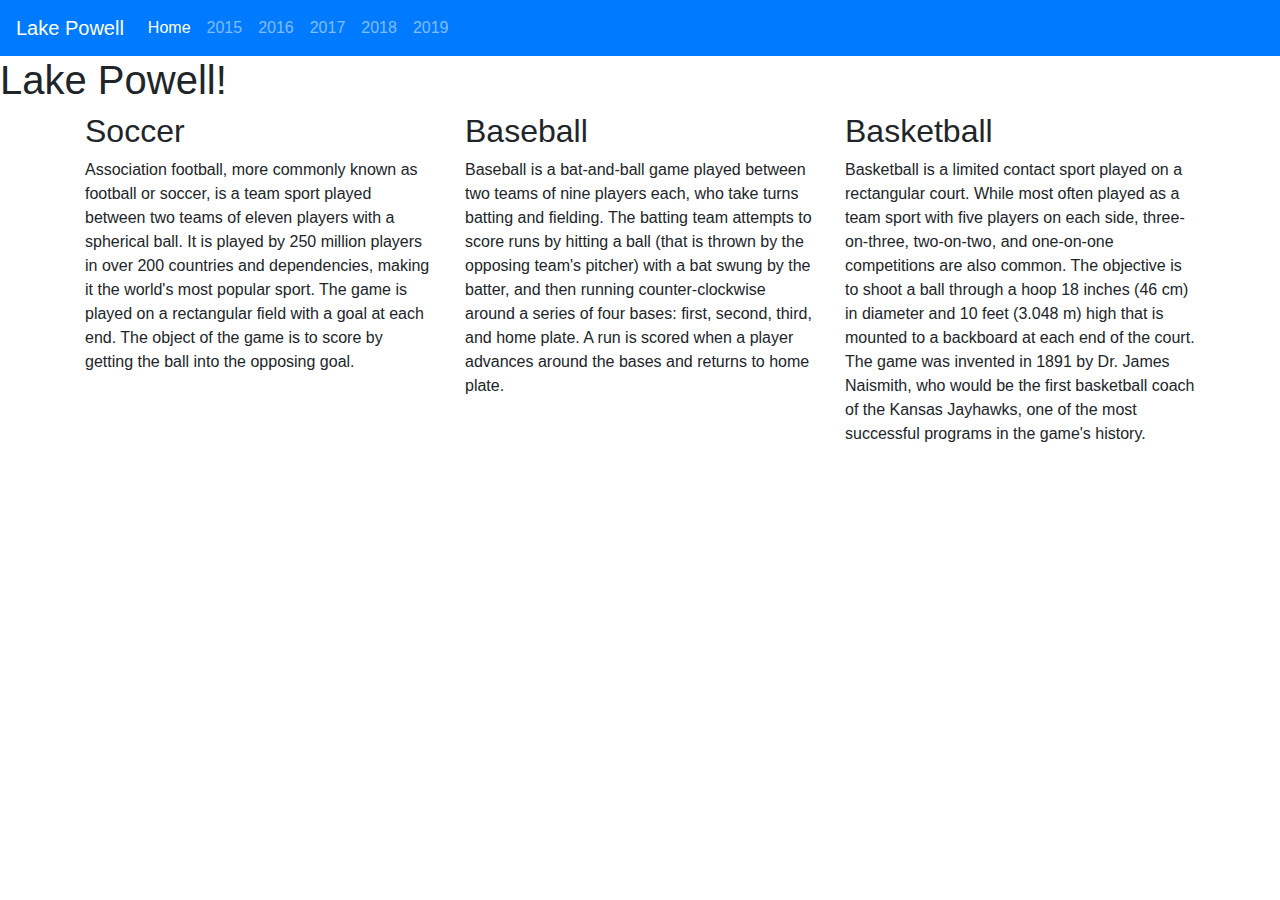
==== index.html @ 32fa8bf6 "first commit" ====
<!doctype html>
<html lang="en">
  <head>
    <!-- Required meta tags -->
    <meta charset="utf-8">
    <meta name="viewport" content="width=device-width, initial-scale=1, shrink-to-fit=no">

    <!-- Bootstrap CSS -->
    <!-- <link rel="stylesheet" href="https://stackpath.bootstrapcdn.com/bootstrap/4.3.1/css/bootstrap.min.css" integrity="sha384-ggOyR0iXCbMQv3Xipma34MD+dH/1fQ784/j6cY/iJTQUOhcWr7x9JvoRxT2MZw1T" crossorigin="anonymous"> -->
    <link rel="stylesheet" href="bootstrap-4.3.1-dist/css/bootstrap.min.css">

    <title>Hello, world!</title>
  </head>
  <body>
    <header>
        <nav class="navbar navbar-expand-lg navbar-dark bg-primary">
            <a class="navbar-brand" href="index.html">Lake Powell</a>
            <button class="navbar-toggler" type="button" data-toggle="collapse" data-target="#navbarNavAltMarkup" aria-controls="navbarNavAltMarkup" aria-expanded="false" aria-label="Toggle navigation">
              <span class="navbar-toggler-icon"></span>
            </button>
            <div class="collapse navbar-collapse" id="navbarNavAltMarkup">
              <div class="navbar-nav">
                <a class="nav-item nav-link active" href="index.html">Home <span class="sr-only">(current)</span></a>
                <a class="nav-item nav-link" href="trip2015.html">2015</a>
                <a class="nav-item nav-link" href="trip2016.html">2016</a>
                <a class="nav-item nav-link" href="trip2017.html">2017</a>
                <a class="nav-item nav-link" href="trip2018.html">2018</a>
                <a class="nav-item nav-link" href="trip2019.html">2019</a>
              </div>
            </div>
          </nav>
    </header>
    <h1>Lake Powell!</h1>
    <div class="container">
      <div class="row">
        <div class="col-md-6 col-lg-4">
          <h2>Soccer</h2>
          <p>Association football, more commonly known as football or soccer, is a team sport played between two teams of eleven players with a spherical ball. It is played by 250 million players in over 200 countries and dependencies, making it the world's most popular sport. The game is played on a rectangular field with a goal at each end. The object of the game is to score by getting the ball into the opposing goal.</p>
        </div>
        <div class="col-md-6 col-lg-4">
          <h2>Baseball</h2>
          <p>Baseball is a bat-and-ball game played between two teams of nine players each, who take turns batting and fielding. The batting team attempts to score runs by hitting a ball (that is thrown by the opposing team's pitcher) with a bat swung by the batter, and then running counter-clockwise around a series of four bases: first, second, third, and home plate. A run is scored when a player advances around the bases and returns to home plate.</p>
        </div>
        <div class="col-md-6 col-lg-4">
          <h2>Basketball</h2>
          <p>Basketball is a limited contact sport played on a rectangular court. While most often played as a team sport with five players on each side, three-on-three, two-on-two, and one-on-one competitions are also common. The objective is to shoot a ball through a hoop 18 inches (46 cm) in diameter and 10 feet (3.048 m) high that is mounted to a backboard at each end of the court. The game was invented in 1891 by Dr. James Naismith, who would be the first basketball coach of the Kansas Jayhawks, one of the most successful programs in the game's history.</p>
        </div>
      </div>
    </div>

    <!-- Optional JavaScript -->
    <!-- jQuery first, then Popper.js, then Bootstrap JS -->
    <script src="https://code.jquery.com/jquery-3.3.1.slim.min.js" integrity="sha384-q8i/X+965DzO0rT7abK41JStQIAqVgRVzpbzo5smXKp4YfRvH+8abtTE1Pi6jizo" crossorigin="anonymous"></script>
    <script src="https://cdnjs.cloudflare.com/ajax/libs/popper.js/1.14.7/umd/popper.min.js" integrity="sha384-UO2eT0CpHqdSJQ6hJty5KVphtPhzWj9WO1clHTMGa3JDZwrnQq4sF86dIHNDz0W1" crossorigin="anonymous"></script>
    <script src="https://stackpath.bootstrapcdn.com/bootstrap/4.3.1/js/bootstrap.min.js" integrity="sha384-JjSmVgyd0p3pXB1rRibZUAYoIIy6OrQ6VrjIEaFf/nJGzIxFDsf4x0xIM+B07jRM" crossorigin="anonymous"></script>
  </body>
</html>
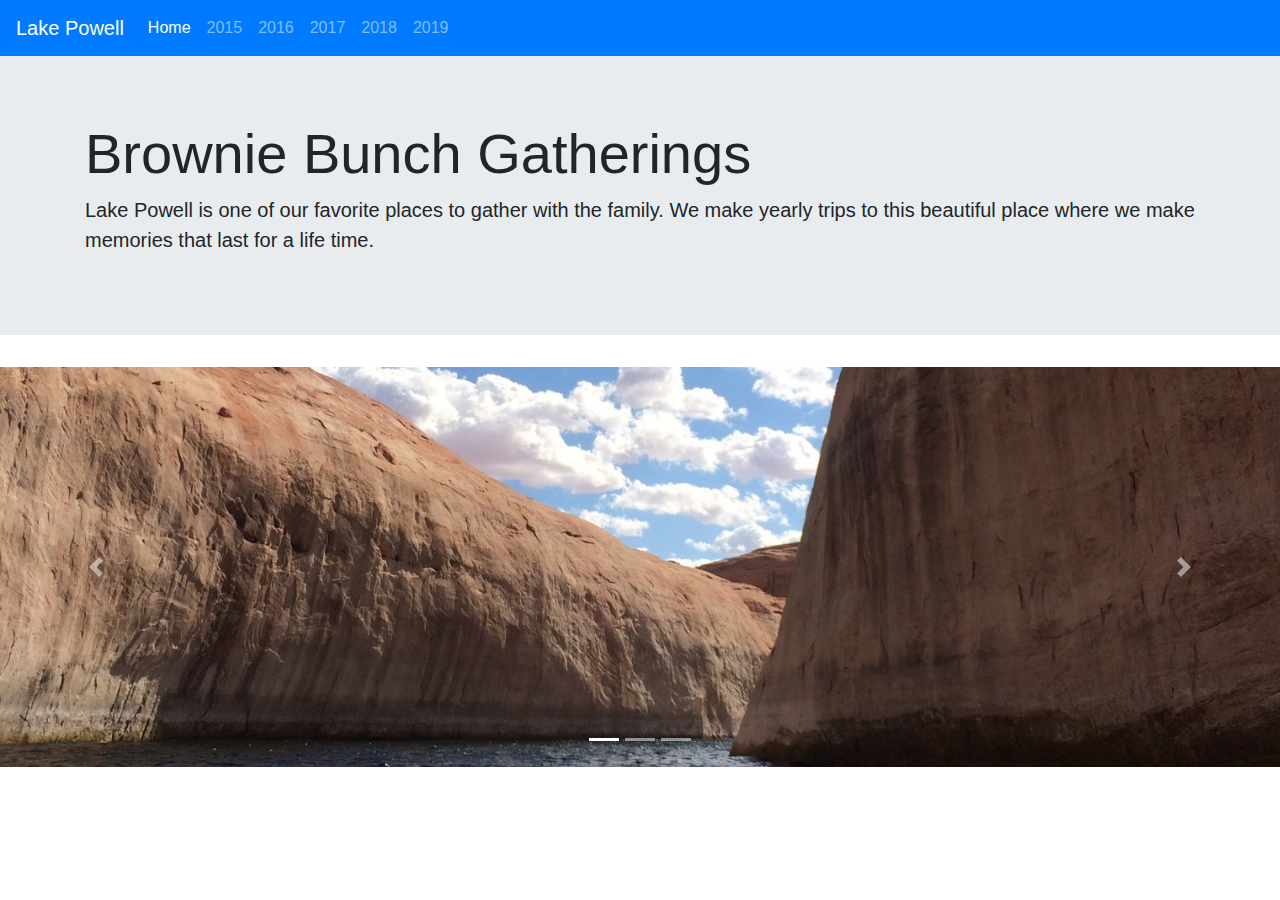
==== commit fea792ce: "Added Images" ====
--- a/index.html
+++ b/index.html
@@ -8,8 +8,9 @@
     <!-- Bootstrap CSS -->
     <!-- <link rel="stylesheet" href="https://stackpath.bootstrapcdn.com/bootstrap/4.3.1/css/bootstrap.min.css" integrity="sha384-ggOyR0iXCbMQv3Xipma34MD+dH/1fQ784/j6cY/iJTQUOhcWr7x9JvoRxT2MZw1T" crossorigin="anonymous"> -->
     <link rel="stylesheet" href="bootstrap-4.3.1-dist/css/bootstrap.min.css">
+    <link rel="stylesheet" href="css/custom.css">
 
-    <title>Hello, world!</title>
+    <title>Brownie Bunch Gatherings</title>
   </head>
   <body>
     <header>
@@ -30,23 +31,41 @@
             </div>
           </nav>
     </header>
-    <h1>Lake Powell!</h1>
-    <div class="container">
-      <div class="row">
-        <div class="col-md-6 col-lg-4">
-          <h2>Soccer</h2>
-          <p>Association football, more commonly known as football or soccer, is a team sport played between two teams of eleven players with a spherical ball. It is played by 250 million players in over 200 countries and dependencies, making it the world's most popular sport. The game is played on a rectangular field with a goal at each end. The object of the game is to score by getting the ball into the opposing goal.</p>
+    <div class="jumbotron jumbotron-fluid">
+      <div class="container">
+        <h1 class="display-4">Brownie Bunch Gatherings</h1>
+        <p class="lead">Lake Powell is one of our favorite places to gather with the family.
+          We make yearly trips to this beautiful place where we make memories that last for a life time. 
+        </p>
+      </div>
+    </div>
+    <div id="carouselExampleIndicators" class="carousel slide" data-ride="carousel">
+      <ol class="carousel-indicators">
+        <li data-target="#carouselExampleIndicators" data-slide-to="0" class="active"></li>
+        <li data-target="#carouselExampleIndicators" data-slide-to="1"></li>
+        <li data-target="#carouselExampleIndicators" data-slide-to="2"></li>
+      </ol>
+      <div class="carousel-inner">
+        <div class="carousel-item active">
+          <img src="images/Powell 2015/slotcanyoncrop.jpg" class="d-block w-100" alt="Mark Skiing">
         </div>
-        <div class="col-md-6 col-lg-4">
-          <h2>Baseball</h2>
-          <p>Baseball is a bat-and-ball game played between two teams of nine players each, who take turns batting and fielding. The batting team attempts to score runs by hitting a ball (that is thrown by the opposing team's pitcher) with a bat swung by the batter, and then running counter-clockwise around a series of four bases: first, second, third, and home plate. A run is scored when a player advances around the bases and returns to home plate.</p>
+        <div class="carousel-item">
+          <img src="images/Powell 2015/sunset copy.jpg" class="d-block w-100" alt="Sunset">
         </div>
-        <div class="col-md-6 col-lg-4">
-          <h2>Basketball</h2>
-          <p>Basketball is a limited contact sport played on a rectangular court. While most often played as a team sport with five players on each side, three-on-three, two-on-two, and one-on-one competitions are also common. The objective is to shoot a ball through a hoop 18 inches (46 cm) in diameter and 10 feet (3.048 m) high that is mounted to a backboard at each end of the court. The game was invented in 1891 by Dr. James Naismith, who would be the first basketball coach of the Kansas Jayhawks, one of the most successful programs in the game's history.</p>
+        <div class="carousel-item">
+          <img src="images/Powell 2015/group.jpeg" class="d-block w-100" alt="Slot Canyon">
         </div>
       </div>
+      <a class="carousel-control-prev" href="#carouselExampleIndicators" role="button" data-slide="prev">
+        <span class="carousel-control-prev-icon" aria-hidden="true"></span>
+        <span class="sr-only">Previous</span>
+      </a>
+      <a class="carousel-control-next" href="#carouselExampleIndicators" role="button" data-slide="next">
+        <span class="carousel-control-next-icon" aria-hidden="true"></span>
+        <span class="sr-only">Next</span>
+      </a>
     </div>
+    
 
     <!-- Optional JavaScript -->
     <!-- jQuery first, then Popper.js, then Bootstrap JS -->
--- a/css/custom.css
+++ b/css/custom.css
@@ -0,0 +1,4 @@
+.carousel-item {
+    height: 400px;
+    overflow: hidden;
+}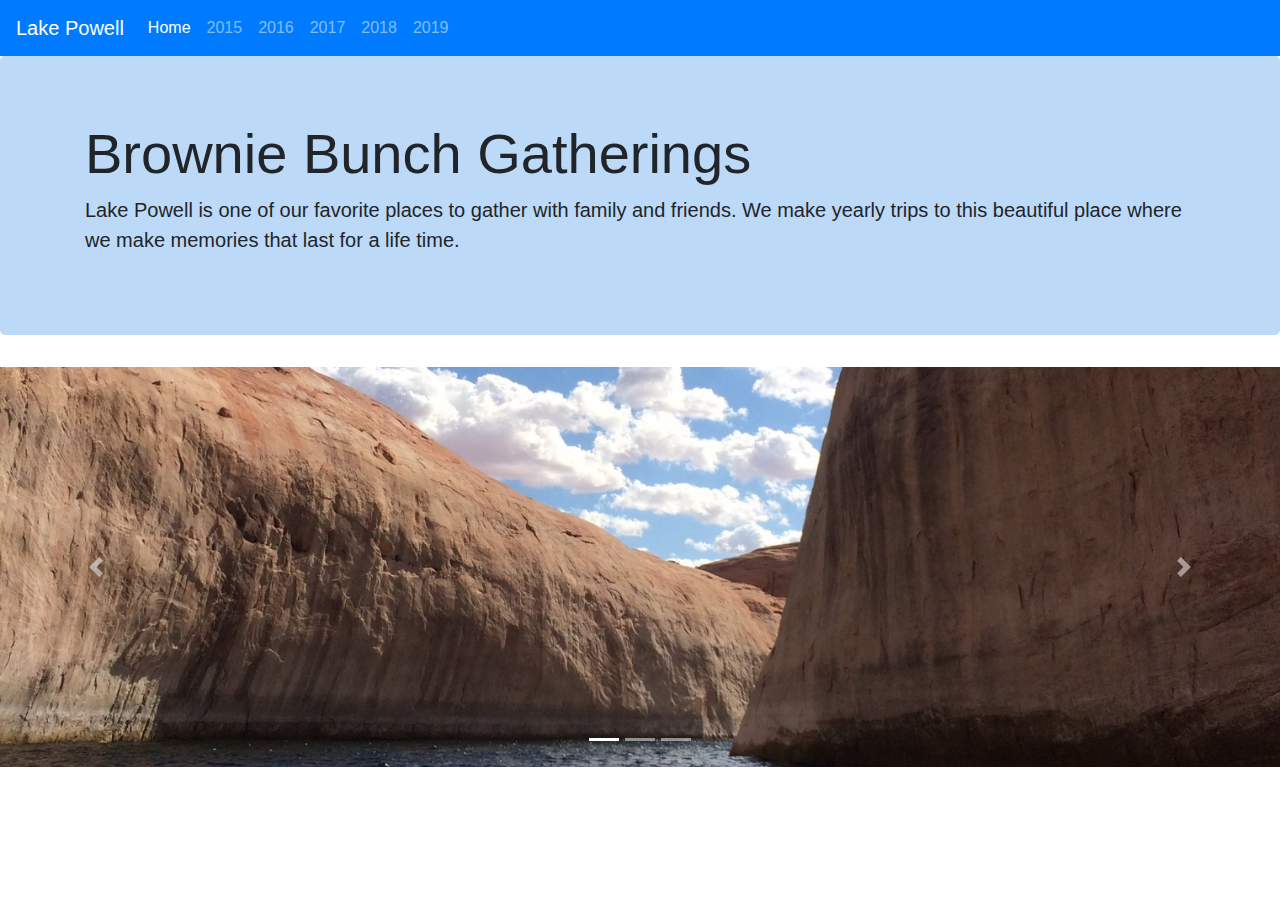
==== commit 38e85239: "final changes" ====
--- a/index.html
+++ b/index.html
@@ -34,7 +34,7 @@
     <div class="jumbotron jumbotron-fluid">
       <div class="container">
         <h1 class="display-4">Brownie Bunch Gatherings</h1>
-        <p class="lead">Lake Powell is one of our favorite places to gather with the family.
+        <p class="lead">Lake Powell is one of our favorite places to gather with family and friends.
           We make yearly trips to this beautiful place where we make memories that last for a life time. 
         </p>
       </div>
--- a/css/custom.css
+++ b/css/custom.css
@@ -1,4 +1,17 @@
 .carousel-item {
     height: 400px;
     overflow: hidden;
+}
+.jumbotron {
+    background-color: #bcd9f7;
+    border-radius: 0.3rem;
+  }
+.card {
+    margin-top: 15px;
+}
+.card-text {
+    text-align: center;
+}
+.card-body {
+    background-color: #f7e2bc;
 }